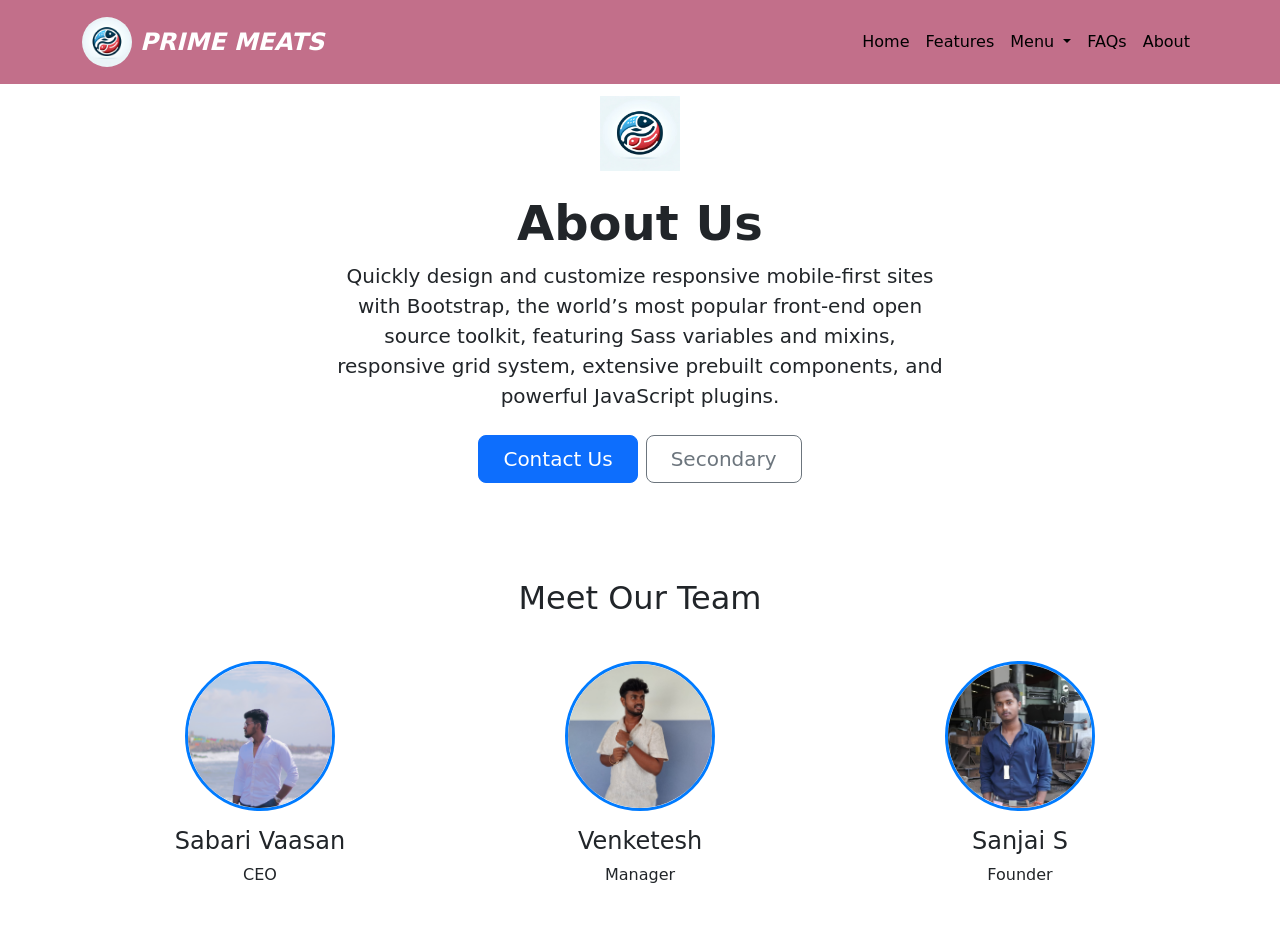
==== index.html @ 00c5259c "Add files via upload" ====
<!DOCTYPE html>
<html lang="en">

<head>
    <meta charset="UTF-8">
    <meta name="viewport" content="width=device-width, initial-scale=1.0">
    <title>About Us</title>
    <link href="https://cdn.jsdelivr.net/npm/bootstrap@5.3.0/dist/css/bootstrap.min.css" rel="stylesheet">
    <style>
        .team-member img {
            width: 150px;
            height: 150px;
            object-fit: cover;
            border-radius: 50%;
            border: 3px solid #007bff;
            margin-top: 10%;
        }
        
        .container-fluid {
            background-color: rgb(194, 111, 138);
            position: fixed;
            top: 0%;
            height: 84px;
        }
        
        .fs-4 {
            color: white;
            font-weight: 800;
            font-style: italic;
        }
        
        .nav-link {
            color: black!important;
        }
        
        .me-2 {
            border-radius: 50%;
        }
        
        .contact2 {
            margin-top: 10%;
        }
    </style>
</head>

<body>
    <nav class="navbar navbar-expand-lg container-fluid">
        <div class="container">
            <a href="/" class="navbar-brand d-flex align-items-center">
                <img src="./image.jpeg" alt="Prime Meats Logo" width="50" height="50" class="me-2">
                <span class="fs-4">PRIME MEATS</span>
            </a>

            <!-- Toggle Button for Mobile -->
            <button class="navbar-toggler" type="button" data-bs-toggle="collapse" data-bs-target="#navbarNav" aria-controls="navbarNav" aria-expanded="false" aria-label="Toggle navigation">
                <span class="navbar-toggler-icon"></span>
            </button>

            <!-- Navigation Links -->
            <div class="collapse navbar-collapse" id="navbarNav">
                <ul class="navbar-nav ms-auto">
                    <li class="nav-item"><a href="./navybar.html" class="nav-link">Home</a></li>
                    <li class="nav-item"><a href="./features.html" class="nav-link">Features</a></li>

                    <!-- Dropdown Menu -->
                    <style>
                        .dropdown:hover .dropdown-menu {
                            display: block;
                        }
                    </style>
                    <li class="nav-item dropdown">
                        <a class="nav-link dropdown-toggle" href="#" id="menuDropdown" role="button" data-bs-toggle="dropdown">
                            Menu
                        </a>
                        <ul class="dropdown-menu">
                            <li><a class="dropdown-item" href="./chicken.html">Chicken</a></li>
                            <li><a class="dropdown-item" href="./seafood.html">Seafood</a></li>
                            <li><a class="dropdown-item" href="./mutton.html">Mutton</a></li>
                        </ul>
                    </li>

                    <li class="nav-item"><a href="#" class="nav-link">FAQs</a></li>
                    <li class="nav-item"><a href="./about.html" class="nav-link">About</a></li>
                </ul>
            </div>
        </div>
    </nav>
    <div class="px-4 py-5 my-5 text-center">
        <img class="d-block mx-auto mb-4" src="./image.jpeg" alt=" " width="80 " height="75 ">
        <h1 class="display-5 fw-bold ">About Us</h1>
        <div class="col-lg-6 mx-auto ">
            <p class="lead mb-4 ">Quickly design and customize responsive mobile-first sites with Bootstrap, the world’s most popular front-end open source toolkit, featuring Sass variables and mixins, responsive grid system, extensive prebuilt components, and powerful JavaScript
                plugins.
            </p>
            <div class="d-grid gap-2 d-sm-flex justify-content-sm-center ">
                <button type="button " class="btn btn-primary btn-lg px-4 gap-3 ">Contact Us</button>
                <button type="button " class="btn btn-outline-secondary btn-lg px-4 ">Secondary</button>
            </div>
        </div>
    </div>


    <div class=" container text-center my-5 ">
        <h2 class="mb-10 ">Meet Our Team</h2>
        <div class="row justify-content-center ">
            <div class="col-md-4 team-member ">
                <img src="./kasi.jpg" alt="CEO " class="img-fluid ">
                <h4 class="mt-3 ">Sabari Vaasan</h4>
                <p>CEO</p>
            </div>
            <div class="col-md-4 team-member ">
                <img src="./sabari.jpeg" alt=" Manager " class="img-fluid ">
                <h4 class="mt-3 ">Venketesh</h4>
                <p>Manager</p>
            </div>
            <div class="col-md-4 team-member ">
                <img src="./venkatesh.jpeg" alt="Founder " class="img-fluid ">
                <h4 class="mt-3 ">Sanjai S</h4>
                <p>Founder</p>
            </div>
        </div>
    </div>
    <script src="https://cdn.jsdelivr.net/npm/bootstrap@5.3.0/dist/js/bootstrap.bundle.min.js "></script>
</body>

</html>
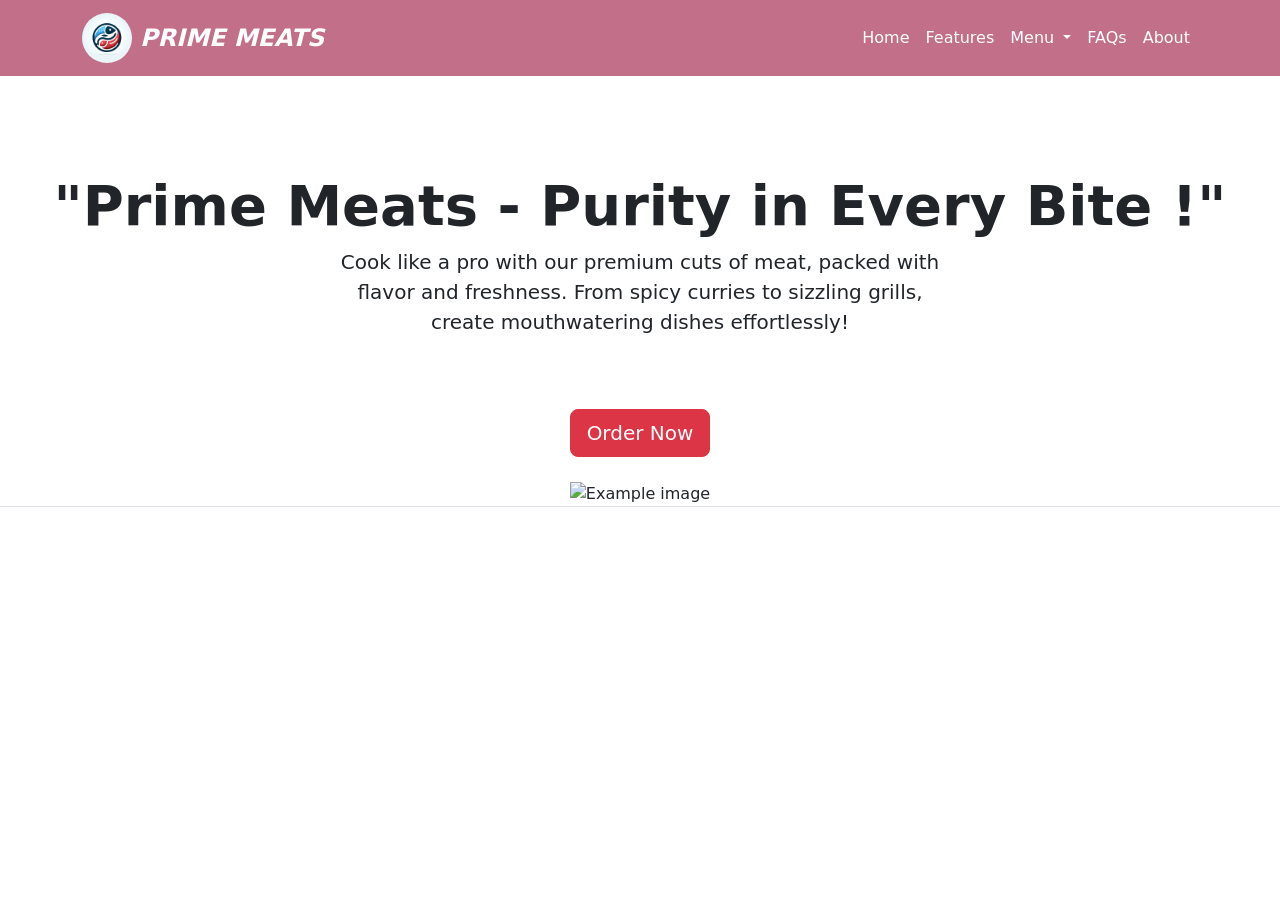
==== commit 9b182362: "Update and rename navybar.html to index.html" ====
--- a/index.html
+++ b/index.html
@@ -4,23 +4,14 @@
 <head>
     <meta charset="UTF-8">
     <meta name="viewport" content="width=device-width, initial-scale=1.0">
-    <title>About Us</title>
-    <link href="https://cdn.jsdelivr.net/npm/bootstrap@5.3.0/dist/css/bootstrap.min.css" rel="stylesheet">
+    <title>Document</title>
     <style>
-        .team-member img {
-            width: 150px;
-            height: 150px;
-            object-fit: cover;
-            border-radius: 50%;
-            border: 3px solid #007bff;
-            margin-top: 10%;
-        }
-        
         .container-fluid {
             background-color: rgb(194, 111, 138);
             position: fixed;
-            top: 0%;
-            height: 84px;
+            top: 0;
+            width: 100%;
+            z-index: 1030;
         }
         
         .fs-4 {
@@ -30,20 +21,22 @@
         }
         
         .nav-link {
-            color: black!important;
+            color: white !important;
         }
         
         .me-2 {
             border-radius: 50%;
         }
         
-        .contact2 {
-            margin-top: 10%;
+        .px-4 pt-5 my-5 text-center border-bottom {
+            padding-top: 60px;
         }
     </style>
+    <link href="https://cdn.jsdelivr.net/npm/bootstrap@5.3.3/dist/css/bootstrap.min.css" rel="stylesheet" integrity="sha384-QWTKZyjpPEjISv5WaRU9OFeRpok6YctnYmDr5pNlyT2bRjXh0JMhjY6hW+ALEwIH" crossorigin="anonymous">
 </head>
 
 <body>
+    <!-- navbar using bootstrap -->
     <nav class="navbar navbar-expand-lg container-fluid">
         <div class="container">
             <a href="/" class="navbar-brand d-flex align-items-center">
@@ -81,46 +74,41 @@
 
                     <li class="nav-item"><a href="#" class="nav-link">FAQs</a></li>
                     <li class="nav-item"><a href="./about.html" class="nav-link">About</a></li>
+                    <li id="google_translate_element"></li>
                 </ul>
             </div>
         </div>
     </nav>
-    <div class="px-4 py-5 my-5 text-center">
-        <img class="d-block mx-auto mb-4" src="./image.jpeg" alt=" " width="80 " height="75 ">
-        <h1 class="display-5 fw-bold ">About Us</h1>
-        <div class="col-lg-6 mx-auto ">
-            <p class="lead mb-4 ">Quickly design and customize responsive mobile-first sites with Bootstrap, the world’s most popular front-end open source toolkit, featuring Sass variables and mixins, responsive grid system, extensive prebuilt components, and powerful JavaScript
-                plugins.
+
+    <div class="px-4 pt-5 my-5 text-center border-bottom">
+        <h1 class="display-4 fw-bold">"Prime Meats - Purity in Every Bite !"</h1>
+        <div class="col-lg-6 mx-auto">
+            <p class="lead mb-4">Cook like a pro with our premium cuts of meat, packed with flavor and freshness. From spicy curries to sizzling grills, create mouthwatering dishes effortlessly!
             </p>
-            <div class="d-grid gap-2 d-sm-flex justify-content-sm-center ">
-                <button type="button " class="btn btn-primary btn-lg px-4 gap-3 ">Contact Us</button>
-                <button type="button " class="btn btn-outline-secondary btn-lg px-4 ">Secondary</button>
+
+        </div>
+        <div>
+            <a href="./menu.html" class="btn btn-danger btn-lg mt-5">Order Now</a></div>
+        <br>
+        <div class="overflow-hidden" style="max-height: 80vh;">
+            <div class="container px-5">
+                <img src="https://pbs.twimg.com/media/ETXvK5gU8AELTk9?format=jpg&name=900x900" alt="Example image" width="1000" height="500" loading="lazy">
             </div>
         </div>
     </div>
-
-
-    <div class=" container text-center my-5 ">
-        <h2 class="mb-10 ">Meet Our Team</h2>
-        <div class="row justify-content-center ">
-            <div class="col-md-4 team-member ">
-                <img src="./kasi.jpg" alt="CEO " class="img-fluid ">
-                <h4 class="mt-3 ">Sabari Vaasan</h4>
-                <p>CEO</p>
-            </div>
-            <div class="col-md-4 team-member ">
-                <img src="./sabari.jpeg" alt=" Manager " class="img-fluid ">
-                <h4 class="mt-3 ">Venketesh</h4>
-                <p>Manager</p>
-            </div>
-            <div class="col-md-4 team-member ">
-                <img src="./venkatesh.jpeg" alt="Founder " class="img-fluid ">
-                <h4 class="mt-3 ">Sanjai S</h4>
-                <p>Founder</p>
-            </div>
-        </div>
-    </div>
-    <script src="https://cdn.jsdelivr.net/npm/bootstrap@5.3.0/dist/js/bootstrap.bundle.min.js "></script>
+    <script type="text/javascript" src="https://translate.google.com/translate_a/element.js?cb=googleTranslateElementInit">
+    </script>
+    <script>
+        function googleTranslateElementInit() {
+            new google.translate.TranslateElement({
+                    pageLanguage: "en",
+                    includedLanguages: "ta,hi,kn,ml,te,th,vi,ar",
+                    layout: google.translate.TranslateElement.InlineLayout.SIMPLE,
+                },
+                "google_translate_element"
+            );
+        }
+    </script>
 </body>
 
-</html>+</html>
